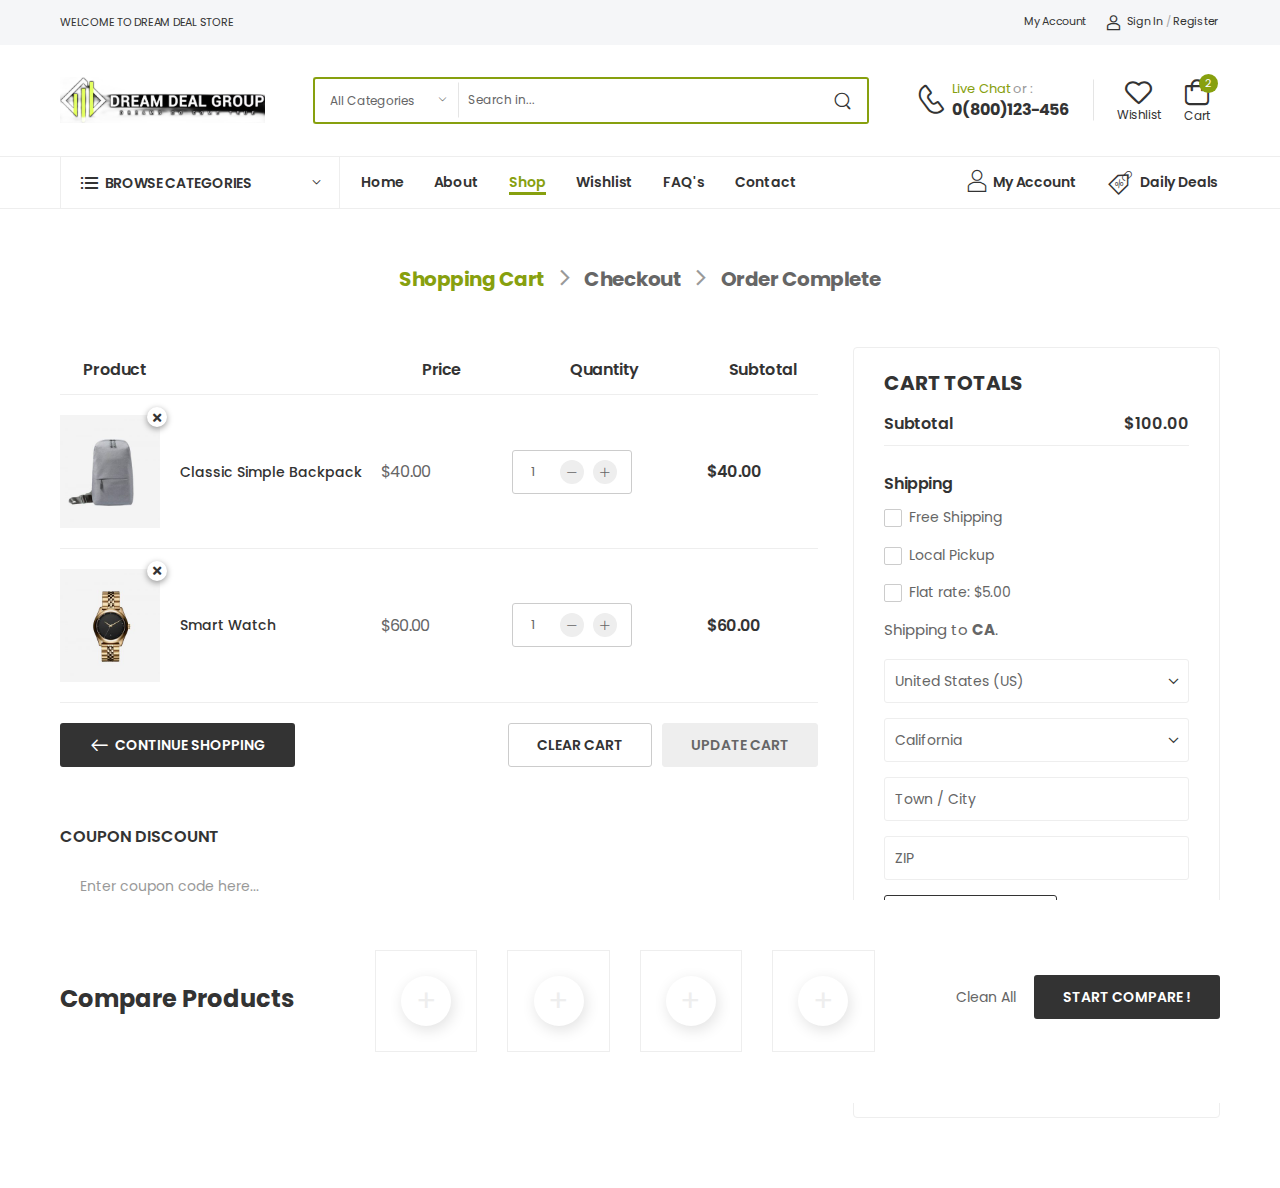
==== cart.html @ 8d48979c "pushed" ====
<!DOCTYPE html>
<html lang="en">

<head>
    <meta charset="UTF-8">
    <meta name="viewport" content="width=device-width, initial-scale=1.0, minimum-scale=1.0">
    <title>Dream-Deal Store</title>
    <meta name="keywords" content="" />
    <meta name="description" content="">
    <meta name="author" content="">
    <link rel="icon" type="image/png" href="assets/img/favicon.png">
    <link href="https://fonts.googleapis.com/css2?family=Poppins:wght@400;500;600;700;800&family=Jost:wght@400;500;600;700;800&display=swap" rel="stylesheet">
    <link rel="preload" href="assets/css/fontawesome-free/webfonts/fa-regular-400.woff2" as="font" type="font/woff2" crossorigin="anonymous">
    <link rel="preload" href="assets/css/fontawesome-free/webfonts/fa-solid-900.woff2" as="font" type="font/woff2" crossorigin="anonymous">
    <link rel="preload" href="assets/css/fontawesome-free/webfonts/fa-brands-400.woff2" as="font" type="font/woff2" crossorigin="anonymous">
    <link rel="preload" href="assets/fonts/wolmart.ttf?png09e" as="font" type="font/ttf" crossorigin="anonymous">
    <link rel="stylesheet" type="text/css" href="assets/css/fontawesome-free/css/all.min.css">
    <link rel="stylesheet" type="text/css" href="assets/css/swiper-bundle.min.css">
    <link rel="stylesheet" type="text/css" href="assets/css/animate.min.css">
    <link rel="stylesheet" type="text/css" href="assets/css/magnific-popup.min.css">
    <link rel="stylesheet" type="text/css" href="assets/css/style.min.css">
</head>

<body>
    <div class="page-wrapper">
        <header class="header header-border">
            <div class="header-top">
                <div class="container">
                    <div class="header-left">
                        <p class="welcome-msg">Welcome to dream deal Store</p>
                    </div>
                    <div class="header-right">
                        <a href="my-account.html" class="d-lg-show">My Account</a>
                        <a href="login.html" class="d-lg-show login sign-in"><i class="w-icon-account"></i>Sign In</a>
                        <span class="delimiter d-lg-show">/</span>
                        <a href="signup.html" class="ml-0 d-lg-show login register">Register</a>
                    </div>
                </div>
            </div>
            <div class="header-middle">
                <div class="container">
                    <div class="header-left mr-md-4">
                        <a href="#" class="mobile-menu-toggle  w-icon-hamburger"></a>
                        <a href="index.html" class="logo">
                            <img src="assets/img/logo.png" alt="logo" width="205" height="45">
                        </a>
                        <form method="get" action="#" class="input-wrapper header-search hs-expanded hs-round d-none d-md-flex">
                            <div class="select-box bg-white">
                                <select id="category" name="category">
                                    <option value="">All Categories</option>
                                    <option value="">Fashion</option>
                                    <option value="">Furniture</option>
                                    <option value="">Shoes</option>
                                    <option value="">Sports</option>
                                    <option value="">Games</option>
                                    <option value="">Computers</option>
                                    <option value="">Electronics</option>
                                    <option value="">Kitchen</option>
                                    <option value="">Clothing</option>
                                </select>
                            </div>
                            <input type="text" class="form-control bg-white pt-0 pb-0" name="search" id="search"
                                placeholder="Search in..." required />
                            <button class="btn btn-search" type="submit">
                                <i class="w-icon-search"></i>
                            </button>
                        </form>
                    </div>
                    <div class="header-right ml-4">
                        <div class="header-call d-xs-show d-lg-flex align-items-center">
                            <a href="tel:#" class="w-icon-call"></a>
                            <div class="call-info d-lg-show">
                                <h4 class="chat font-size-md text-normal ls-normal text-white mb-0">
                                    <a href="mailto:#" class="text-capitalize text-primary font-weight-normal">Live Chat</a>
                                    <span class="text-light font-weight-normal">or :</span>
                                </h4>
                                <a href="tel:#" class="phone-number font-weight-bolder ls-50">0(800)123-456</a>
                            </div>
                        </div>
                        <a class="wishlist label-down link d-xs-show" href="wishlist.html">
                            <i class="w-icon-heart"></i>
                            <span class="wishlist-label d-lg-show">Wishlist</span>
                        </a>
                        <div class="dropdown cart-dropdown cart-offcanvas mr-0 mr-lg-2">
                            <div class="cart-overlay"></div>
                            <a href="#" class="cart-toggle label-down link">
                                <i class="w-icon-cart">
                                    <span class="cart-count text-white">2</span>
                                </i>
                                <span class="cart-label">Cart</span>
                            </a>
                            <div class="dropdown-box">
                                <div class="cart-header">
                                    <span>Shopping Cart</span>
                                    <a href="#" class="btn-close">Close<i class="w-icon-long-arrow-right"></i></a>
                                </div>
                                <div class="products">
                                    <div class="product product-cart">
                                        <div class="product-detail">
                                            <a href="product-default.html" class="product-name">Beige knitted elas runner
                                                shoes</a>
                                            <div class="price-box">
                                                <span class="product-quantity">1</span>
                                                <span class="product-price">$25.68</span>
                                            </div>
                                        </div>
                                        <figure class="product-media">
                                            <a href="product-default.html">
                                                <img src="assets/img/products/product-1.jpg" alt="product" height="84"
                                                    width="94">
                                            </a>
                                        </figure>
                                        <button class="btn btn-link btn-close">
                                            <i class="fas fa-times"></i>
                                        </button>
                                    </div>
                                    <div class="product product-cart">
                                        <div class="product-detail">
                                            <a href="product-default.html" class="product-name">Blue utility</a>
                                            <div class="price-box">
                                                <span class="product-quantity">1</span>
                                                <span class="product-price">$32.99</span>
                                            </div>
                                        </div>
                                        <figure class="product-media">
                                            <a href="product-default.html">
                                                <img src="assets/img/products/product-2.jpg" alt="product" width="84"
                                                    height="94">
                                            </a>
                                        </figure>
                                        <button class="btn btn-link btn-close">
                                            <i class="fas fa-times"></i>
                                        </button>
                                    </div>
                                </div>
                                <div class="cart-total">
                                    <label>Subtotal:</label>
                                    <span class="price">$58.67</span>
                                </div>
                                <div class="cart-action">
                                    <a href="cart.html" class="btn btn-dark btn-outline btn-rounded">View Cart</a>
                                    <a href="checkout.html" class="btn btn-primary  btn-rounded">Checkout</a>
                                </div>
                            </div>
                        </div>
                    </div>
                </div>
            </div>
            <div class="header-bottom sticky-content fix-top sticky-header">
                <div class="container">
                    <div class="inner-wrap">
                        <div class="header-left">
                            <div class="dropdown category-dropdown has-border" data-visible="true">
                                <a href="#" class="category-toggle" role="button" data-toggle="dropdown" aria-haspopup="true"
                                    aria-expanded="true" data-display="static" title="Browse Categories">
                                    <i class="w-icon-category"></i>
                                    <span>Browse Categories</span>
                                </a>
        
                                <div class="dropdown-box">
                                    <ul class="menu vertical-menu category-menu">
                                        <li>
                                            <a href="#">
                                                <i class="w-icon-furniture"></i>Furniture
                                            </a>
                                            <ul class="megamenu type2">
                                                <li class="row">
                                                    <div class="col-md-3 col-lg-3 col-6">
                                                        <h4 class="menu-title">Furniture</h4>
                                                        <hr class="divider" />
                                                        <ul>
                                                            <li><a href="#">Sofas & Couches</a>
                                                            </li>
                                                            <li><a href="#">Armchairs</a></li>
                                                            <li><a href="#">Bed Frames</a></li>
                                                            <li><a href="#">Beside Tables</a>
                                                            </li>
                                                            <li><a href="#">Dressing Tables</a>
                                                            </li>
                                                        </ul>
                                                    </div>
                                                    <div class="col-md-3 col-lg-3 col-6">
                                                        <h4 class="menu-title">Lighting</h4>
                                                        <hr class="divider" />
                                                        <ul>
                                                            <li><a href="#">Light Bulbs</a>
                                                            </li>
                                                            <li><a href="#">Lamps</a></li>
                                                            <li><a href="#">Celling Lights</a>
                                                            </li>
                                                            <li><a href="#">Wall Lights</a>
                                                            </li>
                                                            <li><a href="#">Bathroom
                                                                    Lighting</a></li>
                                                        </ul>
                                                    </div>
                                                    <div class="col-md-3 col-lg-3 col-6">
                                                        <h4 class="menu-title">Home Accessories</h4>
                                                        <hr class="divider" />
                                                        <ul>
                                                            <li><a href="#">Decorative
                                                                    Accessories</a></li>
                                                            <li><a href="#">Candals &
                                                                    Holders</a></li>
                                                            <li><a href="#">Home Fragrance</a>
                                                            </li>
                                                            <li><a href="#">Mirrors</a></li>
                                                            <li><a href="#">Clocks</a></li>
                                                        </ul>
                                                    </div>
                                                    <div class="col-md-3 col-lg-3 col-6">
                                                        <h4 class="menu-title">Garden & Outdoors</h4>
                                                        <hr class="divider" />
                                                        <ul>
                                                            <li><a href="#">Garden
                                                                    Furniture</a></li>
                                                            <li><a href="#">Lawn Mowers</a>
                                                            </li>
                                                            <li><a href="#">Pressure
                                                                    Washers</a></li>
                                                            <li><a href="#">All Garden
                                                                    Tools</a></li>
                                                            <li><a href="#">Outdoor Dining</a>
                                                            </li>
                                                        </ul>
                                                    </div>
                                                </li>
                                            </ul>
                                        </li>
                                        <li>
                                            <a href="#">
                                                <i class="w-icon-heartbeat"></i>Healthy & Beauty
                                            </a>
                                        </li>
                                        <li>
                                            <a href="#">
                                                <i class="w-icon-gift"></i>Gift Ideas
                                            </a>
                                        </li>
                                        <li>
                                            <a href="#">
                                                <i class="w-icon-gamepad"></i>Toy & Games
                                            </a>
                                        </li>
                                        <li>
                                            <a href="#">
                                                <i class="w-icon-ice-cream"></i>Cooking
                                            </a>
                                        </li>
                                        <li>
                                            <a href="#">
                                                <i class="w-icon-ios"></i>Smart Phones
                                            </a>
                                        </li>
                                        <li>
                                            <a href="#">
                                                <i class="w-icon-camera"></i>Cameras & Photo
                                            </a>
                                        </li>
                                        <li>
                                            <a href="#">
                                                <i class="w-icon-ruby"></i>Accessories
                                            </a>
                                        </li>
                                        <li>
                                            <a href="shop.html" class="font-weight-bold text-primary text-uppercase ls-25">
                                                View All Categories<i class="w-icon-angle-right"></i>
                                            </a>
                                        </li>
                                    </ul>
                                </div>
                            </div>
                            <nav class="main-nav">
                                <ul class="menu active-underline">
                                    <li><a href="index.html">Home</a></li>
                                    <li><a href="about.html">About</a></li>
                                    <li class="active"><a href="shop.html">Shop</a></li>
                                    <li><a href="wishlist.html">Wishlist</a></li>
                                    <li><a href="faq.html">FAQ's</a></li>
                                    <li><a href="contact.html">Contact</a></li>
        
                                </ul>
                            </nav>
                        </div>
                        <div class="header-right">
                            <a href="my-account.html" class="d-xl-show"><i class="w-icon-user mr-1"></i>My Account</a>
                            <a href="shop.html"><i class="w-icon-sale"></i>Daily Deals</a>
                        </div>
                    </div>
                </div>
            </div>
        </header>
        <main class="main cart">
            <nav class="breadcrumb-nav">
                <div class="container">
                    <ul class="breadcrumb shop-breadcrumb bb-no">
                        <li class="active"><a href="cart.html">Shopping Cart</a></li>
                        <li><a href="checkout.html">Checkout</a></li>
                        <li><a href="order.html">Order Complete</a></li>
                    </ul>
                </div>
            </nav>
            <div class="page-content">
                <div class="container">
                    <div class="row gutter-lg mb-10">
                        <div class="col-lg-8 pr-lg-4 mb-6">
                            <table class="shop-table cart-table">
                                <thead>
                                    <tr>
                                        <th class="product-name"><span>Product</span></th>
                                        <th></th>
                                        <th class="product-price"><span>Price</span></th>
                                        <th class="product-quantity"><span>Quantity</span></th>
                                        <th class="product-subtotal"><span>Subtotal</span></th>
                                    </tr>
                                </thead>
                                <tbody>
                                    <tr>
                                        <td class="product-thumbnail">
                                            <div class="p-relative">
                                                <a href="product-default.html">
                                                    <figure>
                                                        <img src="assets/img/products/12.jpg" alt="product" width="300"
                                                            height="338">
                                                    </figure>
                                                </a>
                                                <button type="submit" class="btn btn-close"><i
                                                        class="fas fa-times"></i></button>
                                            </div>
                                        </td>
                                        <td class="product-name">
                                            <a href="product-default.html">
                                                Classic Simple Backpack
                                            </a>
                                        </td>
                                        <td class="product-price"><span class="amount">$40.00</span></td>
                                        <td class="product-quantity">
                                            <div class="input-group">
                                                <input class="quantity form-control" type="number" min="1" max="100000">
                                                <button class="quantity-plus w-icon-plus"></button>
                                                <button class="quantity-minus w-icon-minus"></button>
                                            </div>
                                        </td>
                                        <td class="product-subtotal">
                                            <span class="amount">$40.00</span>
                                        </td>
                                    </tr>
                                    <tr>
                                        <td class="product-thumbnail">
                                            <div class="p-relative">
                                                <a href="product-default.html">
                                                    <figure>
                                                        <img src="assets/img/products/13.jpg" alt="product" width="300"
                                                            height="338">
                                                    </figure>
                                                </a>
                                                <button class="btn btn-close"><i class="fas fa-times"></i></button>
                                            </div>
                                        </td>
                                        <td class="product-name">
                                            <a href="product-default.html">
                                                Smart Watch
                                            </a>
                                        </td>
                                        <td class="product-price"><span class="amount">$60.00</span></td>
                                        <td class="product-quantity">
                                            <div class="input-group">
                                                <input class="quantity form-control" type="number" min="1" max="100000">
                                                <button class="quantity-plus w-icon-plus"></button>
                                                <button class="quantity-minus w-icon-minus"></button>
                                            </div>
                                        </td>
                                        <td class="product-subtotal">
                                            <span class="amount">$60.00</span>
                                        </td>
                                    </tr>
                                </tbody>
                            </table>
        
                            <div class="cart-action mb-6">
                                <a href="#" class="btn btn-dark btn-rounded btn-icon-left btn-shopping mr-auto"><i
                                        class="w-icon-long-arrow-left"></i>Continue Shopping</a>
                                <button type="submit" class="btn btn-rounded btn-default btn-clear" name="clear_cart"
                                    value="Clear Cart">Clear Cart</button>
                                <button type="submit" class="btn btn-rounded btn-update disabled" name="update_cart"
                                    value="Update Cart">Update Cart</button>
                            </div>
        
                            <form class="coupon">
                                <h5 class="title coupon-title font-weight-bold text-uppercase">Coupon Discount</h5>
                                <input type="text" class="form-control mb-4" placeholder="Enter coupon code here..." required />
                                <button class="btn btn-dark btn-outline btn-rounded">Apply Coupon</button>
                            </form>
                        </div>
                        <div class="col-lg-4 sticky-sidebar-wrapper">
                            <div class="sticky-sidebar">
                                <div class="cart-summary mb-4">
                                    <h3 class="cart-title text-uppercase">Cart Totals</h3>
                                    <div class="cart-subtotal d-flex align-items-center justify-content-between">
                                        <label class="ls-25">Subtotal</label>
                                        <span>$100.00</span>
                                    </div>
        
                                    <hr class="divider">
        
                                    <ul class="shipping-methods mb-2">
                                        <li>
                                            <label class="shipping-title text-dark font-weight-bold">Shipping</label>
                                        </li>
                                        <li>
                                            <div class="custom-radio">
                                                <input type="radio" id="free-shipping" class="custom-control-input"
                                                    name="shipping">
                                                <label for="free-shipping" class="custom-control-label color-dark">Free
                                                    Shipping</label>
                                            </div>
                                        </li>
                                        <li>
                                            <div class="custom-radio">
                                                <input type="radio" id="local-pickup" class="custom-control-input"
                                                    name="shipping">
                                                <label for="local-pickup" class="custom-control-label color-dark">Local
                                                    Pickup</label>
                                            </div>
                                        </li>
                                        <li>
                                            <div class="custom-radio">
                                                <input type="radio" id="flat-rate" class="custom-control-input" name="shipping">
                                                <label for="flat-rate" class="custom-control-label color-dark">Flat
                                                    rate:
                                                    $5.00</label>
                                            </div>
                                        </li>
                                    </ul>
        
                                    <div class="shipping-calculator">
                                        <p class="shipping-destination lh-1">Shipping to <strong>CA</strong>.</p>
        
                                        <form class="shipping-calculator-form">
                                            <div class="form-group">
                                                <div class="select-box">
                                                    <select name="country" class="form-control form-control-md">
                                                        <option value="default" selected="selected">United States
                                                            (US)
                                                        </option>
                                                        <option value="us">United States</option>
                                                        <option value="uk">United Kingdom</option>
                                                        <option value="fr">France</option>
                                                        <option value="aus">Australia</option>
                                                    </select>
                                                </div>
                                            </div>
                                            <div class="form-group">
                                                <div class="select-box">
                                                    <select name="state" class="form-control form-control-md">
                                                        <option value="default" selected="selected">California
                                                        </option>
                                                        <option value="ohaio">Ohaio</option>
                                                    </select>
                                                </div>
                                            </div>
                                            <div class="form-group">
                                                <input class="form-control form-control-md" type="text" name="town-city"
                                                    placeholder="Town / City">
                                            </div>
                                            <div class="form-group">
                                                <input class="form-control form-control-md" type="text" name="zipcode"
                                                    placeholder="ZIP">
                                            </div>
                                            <button type="submit" class="btn btn-dark btn-outline btn-rounded">Update
                                                Totals</button>
                                        </form>
                                    </div>
        
                                    <hr class="divider mb-6">
                                    <div class="order-total d-flex justify-content-between align-items-center">
                                        <label>Total</label>
                                        <span class="ls-50">$100.00</span>
                                    </div>
                                    <a href="#" class="btn btn-block btn-dark btn-icon-right btn-rounded  btn-checkout">
                                        Proceed to checkout<i class="w-icon-long-arrow-right"></i></a>
                                </div>
                            </div>
                        </div>
                    </div>
                </div>
            </div>
            <!-- End of PageContent -->
        </main>

    </div>

    <a id="scroll-top" class="scroll-top" href="#top" title="Top" role="button">
        <i class="w-icon-angle-up"></i>
        <svg version="1.1" xmlns="http://www.w3.org/2000/svg" viewBox="0 0 70 70">
            <circle id="progress-indicator" fill="transparent" stroke="#000000" stroke-miterlimit="10" cx="35" cy="35" r="34" style="stroke-dasharray: 16.4198, 400;"></circle>
        </svg>
    </a>
    
    <!-- Plugin JS File -->
    <script src="assets/js/jquery.min.js"></script>
    <script src="assets/js/parallax.min.js"></script>
    <script src="assets/js/jquery.plugin.min.js"></script>
    <script src="assets/vendor/magnific-popup/jquery.magnific-popup.min.js"></script>
    <script src="assets/js/swiper-bundle.min.js"></script>
    <script src="assets/js/imagesloaded.pkgd.min.js"></script>
    <script src="assets/js/skrollr.min.js"></script>
    <script src="assets/js/jquery.zoom.js"></script>
    <script src="assets/js/jquery.countdown.min.js"></script>
    <script src="assets/js/photoswipe.min.js"></script>
    <script src="assets/js/photoswipe-ui-default.min.js"></script>
    <script src="assets/js/main.min.js"></script>
</body>

</html>
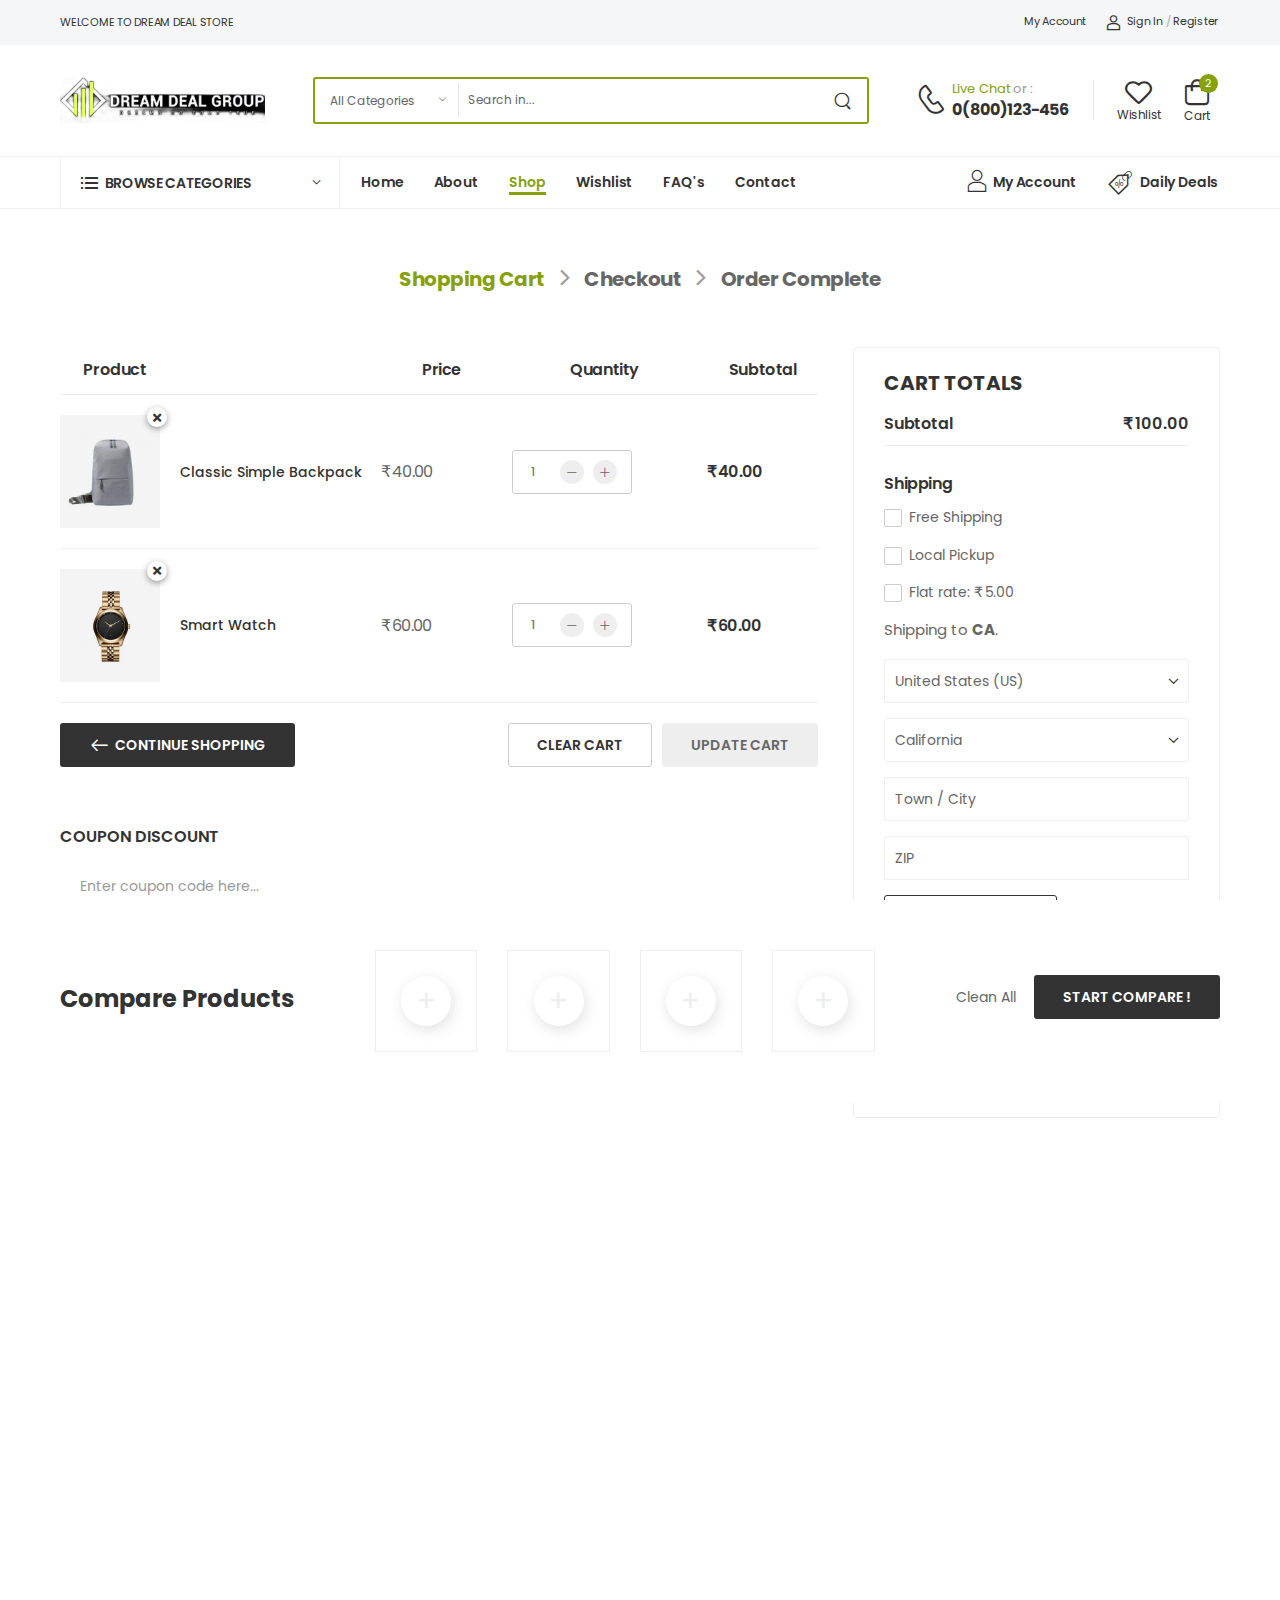
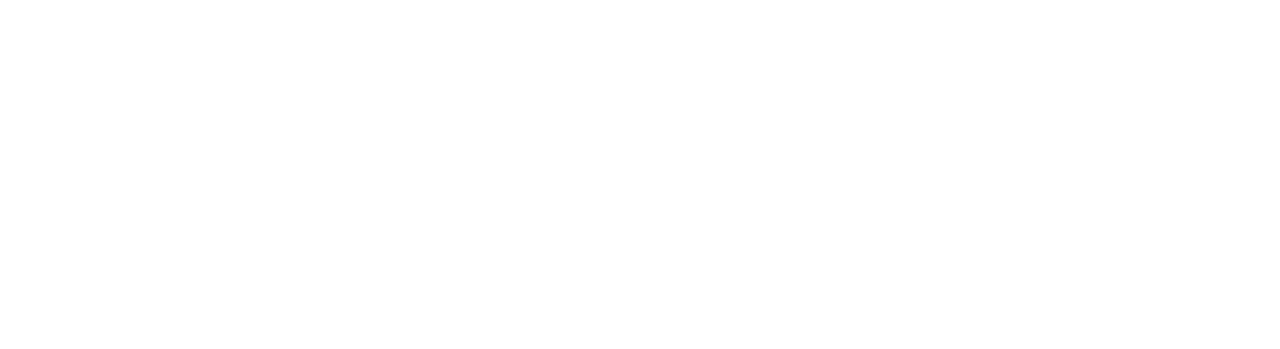
==== commit 751128d1: "pushed" ====
--- a/cart.html
+++ b/cart.html
@@ -31,9 +31,9 @@
                     </div>
                     <div class="header-right">
                         <a href="my-account.html" class="d-lg-show">My Account</a>
-                        <a href="login.html" class="d-lg-show login sign-in"><i class="w-icon-account"></i>Sign In</a>
+                        <a href="assets/ajax/login.html" class="d-lg-show login sign-in"><i class="w-icon-account"></i>Sign In</a>
                         <span class="delimiter d-lg-show">/</span>
-                        <a href="signup.html" class="ml-0 d-lg-show login register">Register</a>
+                        <a href="assets/ajax/login.html" class="ml-0 d-lg-show login register">Register</a>
                     </div>
                 </div>
             </div>
@@ -101,7 +101,7 @@
                                                 shoes</a>
                                             <div class="price-box">
                                                 <span class="product-quantity">1</span>
-                                                <span class="product-price">$25.68</span>
+                                                <span class="product-price"><span class="rupee">₹</span>25.68</span>
                                             </div>
                                         </div>
                                         <figure class="product-media">
@@ -119,7 +119,7 @@
                                             <a href="product-default.html" class="product-name">Blue utility</a>
                                             <div class="price-box">
                                                 <span class="product-quantity">1</span>
-                                                <span class="product-price">$32.99</span>
+                                                <span class="product-price"><span class="rupee">₹</span>32.99</span>
                                             </div>
                                         </div>
                                         <figure class="product-media">
@@ -135,7 +135,7 @@
                                 </div>
                                 <div class="cart-total">
                                     <label>Subtotal:</label>
-                                    <span class="price">$58.67</span>
+                                    <span class="price"><span class="rupee">₹</span>58.67</span>
                                 </div>
                                 <div class="cart-action">
                                     <a href="cart.html" class="btn btn-dark btn-outline btn-rounded">View Cart</a>
@@ -333,7 +333,7 @@
                                                 Classic Simple Backpack
                                             </a>
                                         </td>
-                                        <td class="product-price"><span class="amount">$40.00</span></td>
+                                        <td class="product-price"><span class="amount"><span class="rupee">₹</span>40.00</span></td>
                                         <td class="product-quantity">
                                             <div class="input-group">
                                                 <input class="quantity form-control" type="number" min="1" max="100000">
@@ -342,7 +342,7 @@
                                             </div>
                                         </td>
                                         <td class="product-subtotal">
-                                            <span class="amount">$40.00</span>
+                                            <span class="amount"><span class="rupee">₹</span>40.00</span>
                                         </td>
                                     </tr>
                                     <tr>
@@ -362,7 +362,7 @@
                                                 Smart Watch
                                             </a>
                                         </td>
-                                        <td class="product-price"><span class="amount">$60.00</span></td>
+                                        <td class="product-price"><span class="amount"><span class="rupee">₹</span>60.00</span></td>
                                         <td class="product-quantity">
                                             <div class="input-group">
                                                 <input class="quantity form-control" type="number" min="1" max="100000">
@@ -371,7 +371,7 @@
                                             </div>
                                         </td>
                                         <td class="product-subtotal">
-                                            <span class="amount">$60.00</span>
+                                            <span class="amount"><span class="rupee">₹</span>60.00</span>
                                         </td>
                                     </tr>
                                 </tbody>
@@ -398,7 +398,7 @@
                                     <h3 class="cart-title text-uppercase">Cart Totals</h3>
                                     <div class="cart-subtotal d-flex align-items-center justify-content-between">
                                         <label class="ls-25">Subtotal</label>
-                                        <span>$100.00</span>
+                                        <span><span class="rupee">₹</span>100.00</span>
                                     </div>
         
                                     <hr class="divider">
@@ -428,7 +428,7 @@
                                                 <input type="radio" id="flat-rate" class="custom-control-input" name="shipping">
                                                 <label for="flat-rate" class="custom-control-label color-dark">Flat
                                                     rate:
-                                                    $5.00</label>
+                                                    <span class="rupee">₹</span>5.00</label>
                                             </div>
                                         </li>
                                     </ul>
@@ -475,7 +475,7 @@
                                     <hr class="divider mb-6">
                                     <div class="order-total d-flex justify-content-between align-items-center">
                                         <label>Total</label>
-                                        <span class="ls-50">$100.00</span>
+                                        <span class="ls-50"><span class="rupee">₹</span>100.00</span>
                                     </div>
                                     <a href="#" class="btn btn-block btn-dark btn-icon-right btn-rounded  btn-checkout">
                                         Proceed to checkout<i class="w-icon-long-arrow-right"></i></a>
@@ -485,9 +485,165 @@
                     </div>
                 </div>
             </div>
-            <!-- End of PageContent -->
         </main>
-
+        
+        <footer class="footer appear-animate" data-animation-options="{ 'name': 'fadeIn' }">
+            <div class="footer-newsletter bg-primary">
+                <div class="container">
+                    <div class="row justify-content-center align-items-center">
+                        <div class="col-xl-5 col-lg-6">
+                            <div class="icon-box icon-box-side text-white">
+                                <div class="icon-box-icon d-inline-flex">
+                                    <i class="w-icon-envelop3"></i>
+                                </div>
+                                <div class="icon-box-content">
+                                    <h4 class="icon-box-title text-white text-uppercase font-weight-bold">Subscribe To
+                                        Our Newsletter</h4>
+                                    <p class="text-white">Get all the latest information on Events, Sales and Offers.
+                                    </p>
+                                </div>
+                            </div>
+                        </div>
+                        <div class="col-xl-7 col-lg-6 col-md-9 mt-4 mt-lg-0 ">
+                            <form action="#" method="get" class="input-wrapper input-wrapper-inline input-wrapper-rounded">
+                                <input type="email" class="form-control mr-2 bg-white" name="email" id="email"
+                                    placeholder="Your E-mail Address" />
+                                <button class="btn btn-dark btn-rounded" type="submit">Subscribe<i
+                                        class="w-icon-long-arrow-right"></i></button>
+                            </form>
+                        </div>
+                    </div>
+                </div>
+            </div>
+            <div class="container">
+                <div class="footer-top">
+                    <div class="row">
+                        <div class="col-lg-4 col-sm-6">
+                            <div class="widget widget-about">
+                                <a href="index.html" class="logo-footer">
+                                    <img src="assets/img/logo.png" alt="logo-footer" width="144" height="45" />
+                                </a>
+                                <div class="widget-body">
+                                    <p class="widget-about-title">Got Question? Call us 24/7</p>
+                                    <a href="tel:18005707777" class="widget-about-call">1-800-570-7777</a>
+                                    <p class="widget-about-desc">Register now to get updates on pronot get up icons
+                                        & coupons ster now toon.
+                                    </p>
+        
+                                    <div class="social-icons social-icons-colored">
+                                        <a href="#" class="social-icon social-facebook w-icon-facebook"></a>
+                                        <a href="#" class="social-icon social-twitter w-icon-twitter"></a>
+                                        <a href="#" class="social-icon social-instagram w-icon-instagram"></a>
+                                        <a href="#" class="social-icon social-youtube w-icon-youtube"></a>
+                                        <a href="#" class="social-icon social-pinterest w-icon-pinterest"></a>
+                                    </div>
+                                </div>
+                            </div>
+                        </div>
+                        <div class="col-lg-3 col-sm-6">
+                            <div class="widget">
+                                <h3 class="widget-title">Company</h3>
+                                <ul class="widget-body">
+                                    <li><a href="#">About Us</a></li>
+                                    <li><a href="#">Team Member</a></li>
+                                    <li><a href="#">Career</a></li>
+                                    <li><a href="#">Contact Us</a></li>
+                                    <li><a href="#">Affilate</a></li>
+                                    <li><a href="#">Order History</a></li>
+                                </ul>
+                            </div>
+                        </div>
+                        <div class="col-lg-3 col-sm-6">
+                            <div class="widget">
+                                <h4 class="widget-title">My Account</h4>
+                                <ul class="widget-body">
+                                    <li><a href="#">Track My Order</a></li>
+                                    <li><a href="#">View Cart</a></li>
+                                    <li><a href="#">Sign In</a></li>
+                                    <li><a href="#">Help</a></li>
+                                    <li><a href="#">My Wishlist</a></li>
+                                    <li><a href="#">Privacy Policy</a></li>
+                                </ul>
+                            </div>
+                        </div>
+                        <div class="col-lg-3 col-sm-6">
+                            <div class="widget">
+                                <h4 class="widget-title">Customer Service</h4>
+                                <ul class="widget-body">
+                                    <li><a href="#">Payment Methods</a></li>
+                                    <li><a href="#">Money-back guarantee!</a></li>
+                                    <li><a href="#">Product Returns</a></li>
+                                    <li><a href="#">Support Center</a></li>
+                                    <li><a href="#">Shipping</a></li>
+                                    <li><a href="#">Term and Conditions</a></li>
+                                </ul>
+                            </div>
+                        </div>
+                    </div>
+                </div>
+                <div class="footer-middle">
+                    <div class="widget widget-category">
+                        <div class="category-box">
+                            <h6 class="category-name">Consumer Electric:</h6>
+                            <a href="#">TV Television</a>
+                            <a href="#">Air Condition</a>
+                            <a href="#">Refrigerator</a>
+                            <a href="#">Washing Machine</a>
+                            <a href="#">Audio Speaker</a>
+                            <a href="#">Security Camera</a>
+                            <a href="#">View All</a>
+                        </div>
+                        <div class="category-box">
+                            <h6 class="category-name">Home, Garden & Kitchen:</h6>
+                            <a href="#">Sofa</a>
+                            <a href="#">Chair</a>
+                            <a href="#">Bed Room</a>
+                            <a href="#">Living Room</a>
+                            <a href="#">Cookware</a>
+                            <a href="#">Utensil</a>
+                            <a href="#">Blender</a>
+                            <a href="#">Garden Equipments</a>
+                            <a href="#">Decor</a>
+                            <a href="#">Library</a>
+                        </div>
+                        <div class="category-box">
+                            <h6 class="category-name">Health & Beauty:</h6>
+                            <a href="#">Skin Care</a>
+                            <a href="#">Body Shower</a>
+                            <a href="#">Makeup</a>
+                            <a href="#">Hair Care</a>
+                            <a href="#">Lipstick</a>
+                            <a href="#">Perfume</a>
+                            <a href="#">View all</a>
+                        </div>
+                        <div class="category-box">
+                            <h6 class="category-name">Computer & Technologies:</h6>
+                            <a href="#">Laptop</a>
+                            <a href="#">iMac</a>
+                            <a href="#">Smartphone</a>
+                            <a href="#">Tablet</a>
+                            <a href="#">Apple</a>
+                            <a href="#">Asus</a>
+                            <a href="#">Drone</a>
+                            <a href="#">Wireless Speaker</a>
+                            <a href="#">Game Controller</a>
+                            <a href="#">View all</a>
+                        </div>
+                    </div>
+                </div>
+                <div class="footer-bottom">
+                    <div class="footer-left">
+                        <p class="copyright">Copyright © 2021 Dream Deal Store. All Rights Reserved.</p>
+                    </div>
+                    <div class="footer-right">
+                        <span class="payment-label mr-lg-8">We're using safe payment for</span>
+                        <figure class="payment">
+                            <img src="assets/img/payment.png" alt="payment" width="159" height="25" />
+                        </figure>
+                    </div>
+                </div>
+            </div>
+        </footer>
     </div>
 
     <a id="scroll-top" class="scroll-top" href="#top" title="Top" role="button">
--- a/assets/css/style.min.css
+++ b/assets/css/style.min.css
@@ -25,7 +25,10 @@
     -webkit-box-sizing: inherit;
     box-sizing: inherit;
 }
-
+.rupee {
+    font-family: Arial, Helvetica, sans-serif;
+    padding-right: 2px;
+}
 html {
     font-size: 62.5%;
     font-size-adjust: 100%;
